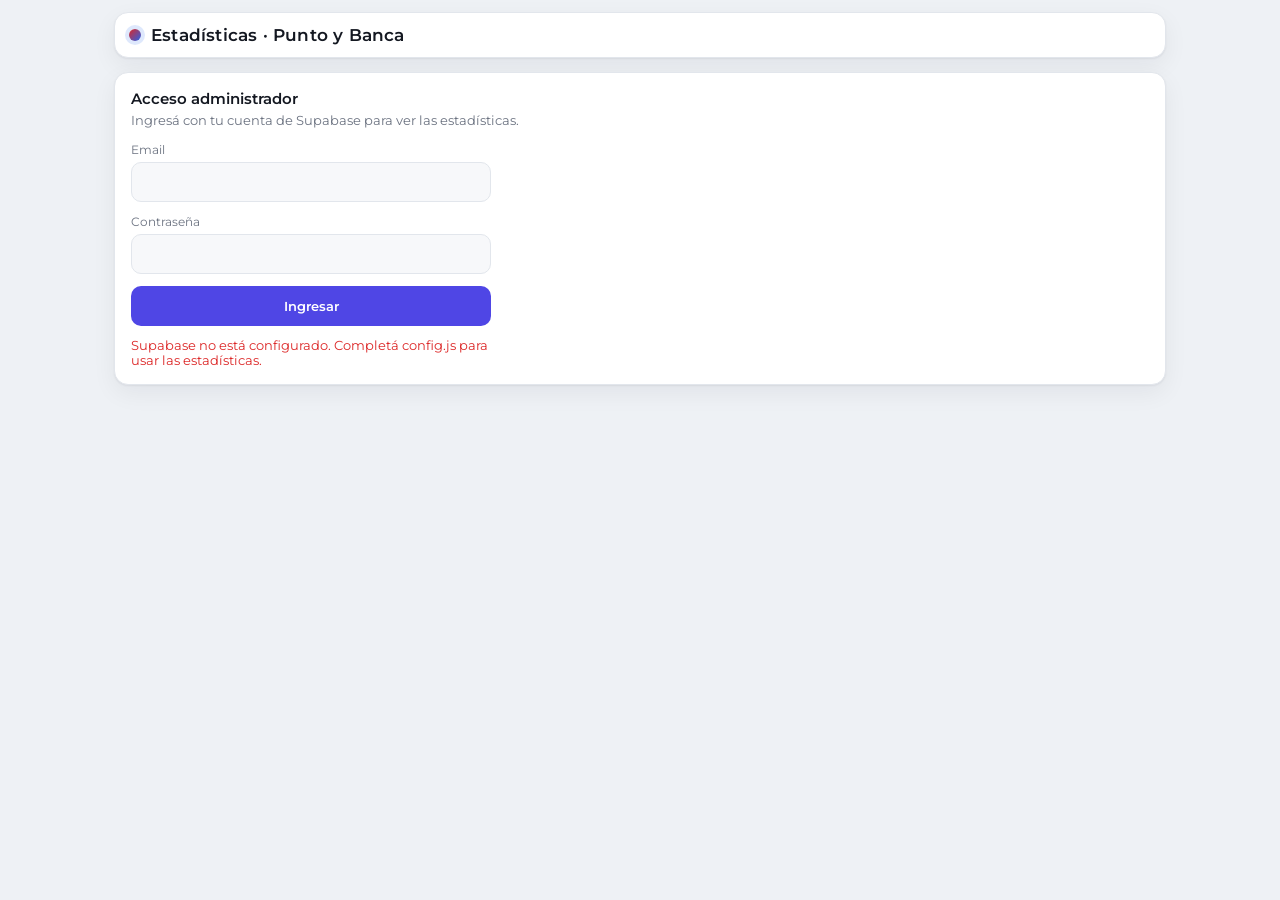
==== admin.html @ eec9d6e6 "Punto y Banca - marcador de sabot con archivado en Supabase y panel admin" ====
<!DOCTYPE html>
<html lang="es">
<head>
  <meta charset="UTF-8" />
  <meta name="viewport" content="width=device-width, initial-scale=1.0" />
  <meta name="robots" content="noindex, nofollow" />
  <meta name="theme-color" content="#0f1115" />
  <title>Punto y Banca · Estadísticas</title>

  <link rel="preconnect" href="https://fonts.googleapis.com" />
  <link rel="preconnect" href="https://fonts.gstatic.com" crossorigin />
  <link href="https://fonts.googleapis.com/css2?family=Montserrat:wght@400;500;600;700&display=swap" rel="stylesheet" />
  <link rel="stylesheet" href="styles.css" />
</head>
<body>
  <div class="admin">
    <header class="topbar">
      <div class="brand">
        <span class="brand-dot" aria-hidden="true"></span>
        <h1>Estadísticas · Punto y Banca</h1>
      </div>
      <div class="topbar-actions">
        <button id="btnReload" class="icon-btn" type="button" title="Recargar datos" hidden>↻</button>
        <button id="btnExport" class="icon-btn" type="button" title="Exportar CSV" hidden>CSV</button>
        <button id="btnLogout" class="icon-btn" type="button" title="Cerrar sesión" hidden>Salir</button>
      </div>
    </header>

    <!-- LOGIN -->
    <section class="card" id="loginView">
      <h2 class="card-title">Acceso administrador</h2>
      <p class="card-sub" id="loginSub">Ingresá con tu cuenta de Supabase para ver las estadísticas.</p>
      <form id="loginForm" class="form">
        <label class="field">
          <span>Email</span>
          <input type="email" id="email" autocomplete="username" required />
        </label>
        <label class="field">
          <span>Contraseña</span>
          <input type="password" id="password" autocomplete="current-password" required />
        </label>
        <button type="submit" class="btn btn-primary" id="loginBtn">Ingresar</button>
        <p class="form-msg" id="loginMsg" role="alert"></p>
      </form>
    </section>

    <!-- DASHBOARD -->
    <section id="dashView" hidden>
      <div class="kpis" id="kpis"></div>

      <div class="grid-2">
        <div class="card">
          <h2 class="card-title">Por dispositivo</h2>
          <div class="table-scroll">
            <table class="data-table" id="deviceTable"></table>
          </div>
        </div>
        <div class="card">
          <h2 class="card-title">Evolución por día</h2>
          <div class="bars" id="dayBars"></div>
        </div>
      </div>

      <div class="card">
        <h2 class="card-title">Tableros recientes</h2>
        <div class="table-scroll">
          <table class="data-table" id="boardsTable"></table>
        </div>
      </div>
    </section>
  </div>

  <div class="toast" id="toast" role="status" aria-live="polite" hidden></div>

  <script src="config.js"></script>
  <script src="supabase.js"></script>
  <script src="admin.js"></script>
</body>
</html>
---- styles.css ----
/* =============================================================
   Punto y Banca 2.0 — Estilos
   ============================================================= */

:root {
  --bg: #eef1f5;
  --surface: #ffffff;
  --surface-2: #f7f8fa;
  --text: #141821;
  --muted: #6b7280;
  --border: #e2e6ec;
  --shadow: 0 1px 2px rgba(16, 24, 40, .06), 0 8px 24px rgba(16, 24, 40, .06);

  --p: #2563eb;        /* Punto  */
  --b: #dc2626;        /* Banca  */
  --a: #16a34a;        /* Ancar  */
  --accent: #4f46e5;

  --cell: #ffffff;
  --cell-border: #e2e6ec;
  --cell-empty: #f3f5f9;

  --radius: 14px;
  --radius-sm: 9px;
  --anim: 190ms;
}

body.dark {
  --bg: #0d0f13;
  --surface: #161a21;
  --surface-2: #1c212b;
  --text: #e8ebf0;
  --muted: #98a1b3;
  --border: #262c38;
  --shadow: 0 1px 2px rgba(0, 0, 0, .4), 0 10px 30px rgba(0, 0, 0, .35);

  --p: #3b82f6;
  --b: #ef4444;
  --a: #22c55e;
  --accent: #818cf8;

  --cell: #1b2029;
  --cell-border: #2a3140;
  --cell-empty: #14181f;
}

* { box-sizing: border-box; }

html, body { height: 100%; }

body {
  margin: 0;
  font-family: 'Montserrat', -apple-system, BlinkMacSystemFont, 'Segoe UI', system-ui, sans-serif;
  background: var(--bg);
  color: var(--text);
  -webkit-font-smoothing: antialiased;
  -webkit-tap-highlight-color: transparent;
  transition: background var(--anim) ease, color var(--anim) ease;
}

h1 { font-size: 1.05rem; margin: 0; font-weight: 600; letter-spacing: .2px; }

button { font-family: inherit; cursor: pointer; }

/* ===================== LAYOUT ===================== */
.app {
  max-width: 1080px;
  margin: 0 auto;
  padding: 12px 14px calc(92px + env(safe-area-inset-bottom));
  display: grid;
  grid-template-columns: 1fr 300px;
  grid-template-areas:
    "topbar topbar"
    "board  panel";
  gap: 14px;
  align-items: start;
}

/* ===================== TOPBAR ===================== */
.topbar {
  grid-area: topbar;
  display: flex;
  align-items: center;
  justify-content: space-between;
  background: var(--surface);
  border: 1px solid var(--border);
  border-radius: var(--radius);
  padding: 12px 14px;
  box-shadow: var(--shadow);
}
.brand { display: flex; align-items: center; gap: 10px; }
.brand-dot {
  width: 12px; height: 12px; border-radius: 50%;
  background: linear-gradient(135deg, var(--b), var(--p));
  box-shadow: 0 0 0 4px color-mix(in srgb, var(--p) 15%, transparent);
}
.topbar-actions { display: flex; align-items: center; gap: 8px; }

.icon-btn {
  border: 1px solid var(--border);
  background: var(--surface-2);
  color: var(--text);
  height: 38px; min-width: 38px;
  padding: 0 12px;
  border-radius: 10px;
  font-size: .95rem; font-weight: 600;
  transition: transform var(--anim) ease, background var(--anim) ease, border-color var(--anim) ease;
}
.icon-btn:hover { transform: translateY(-1px); }
.icon-btn:active { transform: translateY(0) scale(.97); }
.icon-btn-accent { background: var(--accent); border-color: var(--accent); color: #fff; }

.sync-badge {
  font-size: .7rem; font-weight: 600;
  color: #92400e; background: #fef3c7;
  border-radius: 999px; padding: 4px 9px;
}
body.dark .sync-badge { color: #fde68a; background: #422006; }

/* ===================== TABLERO ===================== */
.board-wrap {
  grid-area: board;
  background: var(--surface);
  border: 1px solid var(--border);
  border-radius: var(--radius);
  padding: 10px;
  box-shadow: var(--shadow);
  overflow: hidden;
}
.board {
  display: grid;
  grid-template-columns: repeat(6, 1fr);
  gap: 3px;
}
/* columnas: bloque1 (P,B) bloque2 (P,B) bloque3 (P,B) */
.cell {
  position: relative;
  min-height: 28px;
  border: 1px solid var(--cell-border);
  background: var(--cell-empty);
  border-radius: var(--radius-sm);
  padding: 0;
  color: var(--muted);
  display: grid;
  place-items: center;
  font-weight: 600;
  font-size: .72rem;
  transition: background var(--anim) ease, border-color var(--anim) ease, transform var(--anim) ease;
}
.cell:focus-visible { outline: 2px solid var(--accent); outline-offset: 1px; }
.cell.filled { cursor: pointer; color: #fff; border-color: transparent; }
.cell.filled.p { background: var(--p); }
.cell.filled.b { background: var(--b); }
.cell.filled.tie { background: var(--a); }
.cell.filled:hover { filter: brightness(1.08); }
.cell .cell-score { pointer-events: none; line-height: 1; }

/* Animación sutil al marcar */
@keyframes pop-in {
  0%   { transform: scale(.55); opacity: 0; }
  60%  { transform: scale(1.09); opacity: 1; }
  100% { transform: scale(1); }
}
.cell.pop { animation: pop-in var(--anim) cubic-bezier(.34, 1.56, .64, 1); }

@keyframes fade-out {
  from { opacity: 1; transform: scale(1); }
  to   { opacity: 0; transform: scale(.7); }
}
.cell.fade { animation: fade-out 160ms ease forwards; }

@keyframes score-in {
  from { opacity: 0; transform: scale(.5); }
  to   { opacity: 1; transform: scale(1); }
}
.cell-score.enter { animation: score-in 170ms ease; }

/* ===================== PANEL ===================== */
.panel {
  grid-area: panel;
  display: flex;
  flex-direction: column;
  gap: 12px;
}
.counters {
  display: grid;
  grid-template-columns: 1fr 1fr;
  gap: 8px;
}
.counter {
  background: var(--surface);
  border: 1px solid var(--border);
  border-radius: var(--radius);
  padding: 10px 12px;
  box-shadow: var(--shadow);
  display: flex;
  flex-direction: column;
  gap: 2px;
}
.counter-label { font-size: .68rem; color: var(--muted); text-transform: uppercase; letter-spacing: .06em; }
.counter-value { font-size: 1.5rem; font-weight: 700; line-height: 1; }
.counter-p .counter-value { color: var(--p); }
.counter-b .counter-value { color: var(--b); }
.counter-a .counter-value { color: var(--a); }

.mini-stats {
  background: var(--surface);
  border: 1px solid var(--border);
  border-radius: var(--radius);
  padding: 12px;
  box-shadow: var(--shadow);
  font-size: .82rem;
}
.mini-stats .ms-row {
  display: flex; justify-content: space-between; gap: 8px;
  padding: 5px 0; border-bottom: 1px dashed var(--border);
}
.mini-stats .ms-row:last-child { border-bottom: none; }
.mini-stats .ms-key { color: var(--muted); }
.mini-stats .ms-val { font-weight: 600; }
.ms-bar { height: 6px; border-radius: 999px; background: var(--cell-empty); overflow: hidden; margin-top: 6px; display: flex; }
.ms-bar span { display: block; height: 100%; transition: width var(--anim) ease; }

.panel-actions { display: grid; grid-template-columns: 1fr 1fr; gap: 8px; }

.btn {
  border-radius: 10px;
  border: 1px solid transparent;
  padding: 10px 12px;
  font-size: .84rem;
  font-weight: 600;
  transition: transform var(--anim) ease, background var(--anim) ease, filter var(--anim) ease;
  min-height: 40px;
}
.btn:hover { transform: translateY(-1px); }
.btn:active { transform: translateY(0) scale(.98); }
.btn-primary { background: var(--accent); color: #fff; }
.btn-primary:hover { filter: brightness(1.06); }
.btn-ghost { background: var(--surface-2); border-color: var(--border); color: var(--text); }
.btn-danger { background: var(--b); color: #fff; }
#btnNew { grid-column: 1 / -1; }

/* ===================== CONTROLES (footer) ===================== */
.controls {
  position: fixed;
  left: 50%;
  bottom: calc(14px + env(safe-area-inset-bottom));
  transform: translateX(-50%);
  display: flex;
  gap: 10px;
  background: var(--surface);
  border: 1px solid var(--border);
  border-radius: 18px;
  padding: 8px;
  box-shadow: var(--shadow);
  z-index: 40;
}
.ctrl {
  width: 60px; height: 54px;
  border-radius: 13px;
  border: none;
  color: #fff;
  font-size: 1.25rem;
  font-weight: 700;
  transition: transform var(--anim) ease, filter var(--anim) ease;
}
.ctrl:hover { transform: translateY(-2px); }
.ctrl:active { transform: translateY(0) scale(.94); }
.ctrl:focus-visible { outline: 2px solid var(--accent); outline-offset: 2px; }
.ctrl-p { background: var(--p); }
.ctrl-b { background: var(--b); }
.ctrl-a { background: var(--a); }
.ctrl-back { background: var(--surface-2); color: var(--text); border: 1px solid var(--border); }

/* ===================== MODALES ===================== */
.modal {
  position: fixed; inset: 0;
  background: rgba(8, 10, 14, .55);
  backdrop-filter: blur(3px);
  display: grid; place-items: center;
  padding: 18px;
  z-index: 100;
  animation: modal-fade 160ms ease;
}
@keyframes modal-fade { from { opacity: 0; } to { opacity: 1; } }

.modal-card {
  background: var(--surface);
  border: 1px solid var(--border);
  border-radius: 18px;
  padding: 18px;
  width: 100%;
  max-width: 380px;
  box-shadow: 0 24px 60px rgba(0, 0, 0, .35);
  animation: modal-pop 180ms cubic-bezier(.34, 1.4, .64, 1);
}
@keyframes modal-pop { from { transform: translateY(10px) scale(.97); opacity: .6; } to { transform: none; opacity: 1; } }

.modal-title { margin: 0 0 12px; font-weight: 600; font-size: 1rem; }
.modal-actions { display: flex; gap: 8px; justify-content: flex-end; margin-top: 14px; }
.modal-actions .btn { flex: 0 0 auto; padding-inline: 18px; }

.info-card { max-width: 460px; }
.info-body { font-size: .85rem; line-height: 1.6; color: var(--text); white-space: pre-line; max-height: 60vh; overflow: auto; }
.info-body h3 { margin: 12px 0 4px; font-size: .85rem; }
.info-body ul { margin: 4px 0; padding-left: 18px; }

/* ===================== TECLADO ===================== */
.keypad-card { max-width: 320px; }
.keypad-display {
  text-align: center;
  font-size: 2.6rem;
  font-weight: 700;
  padding: 10px;
  margin-bottom: 12px;
  border-radius: var(--radius);
  background: var(--surface-2);
  border: 1px solid var(--border);
  min-height: 68px;
}
.keypad-grid { display: grid; grid-template-columns: repeat(3, 1fr); gap: 8px; }
.keypad-grid button {
  height: 54px;
  border-radius: 12px;
  border: 1px solid var(--border);
  background: var(--surface-2);
  color: var(--text);
  font-size: 1.3rem;
  font-weight: 600;
  transition: transform var(--anim) ease, background var(--anim) ease;
}
.keypad-grid button:hover { background: var(--cell-empty); }
.keypad-grid button:active { transform: scale(.94); }
.keypad-grid button.zero { grid-column: span 3; }

/* ===================== QR ===================== */
.qr-box {
  display: grid; place-items: center;
  background: #fff; border-radius: 14px;
  padding: 12px; margin: 0 auto 10px;
  width: max-content; max-width: 100%;
}
.qr-box img, .qr-box canvas, .qr-box svg { display: block; max-width: 100%; height: auto; }
.qr-url {
  font-size: .72rem; color: var(--muted);
  text-align: center; word-break: break-all; margin: 0;
}

/* ===================== TOAST ===================== */
.toast {
  position: fixed;
  left: 50%;
  bottom: calc(96px + env(safe-area-inset-bottom));
  transform: translateX(-50%);
  background: #14181f;
  color: #fff;
  padding: 11px 16px;
  border-radius: 12px;
  font-size: .82rem;
  font-weight: 500;
  box-shadow: 0 12px 30px rgba(0, 0, 0, .35);
  z-index: 120;
  max-width: 90vw;
  text-align: center;
  animation: toast-in 180ms ease;
}
@keyframes toast-in { from { opacity: 0; transform: translate(-50%, 8px); } to { opacity: 1; transform: translate(-50%, 0); } }
.toast.warn { background: #92400e; }

/* ===================== RESPONSIVE ===================== */
@media (max-width: 820px) {
  .app {
    grid-template-columns: 1fr;
    grid-template-areas:
      "topbar"
      "board"
      "panel";
    padding-bottom: calc(96px + env(safe-area-inset-bottom));
  }
  .panel { flex-direction: column; }
  .counters { grid-template-columns: repeat(4, 1fr); }
  .counter-value { font-size: 1.25rem; }
  .panel-actions { grid-template-columns: repeat(2, 1fr); }
}

@media (max-width: 480px) {
  .app { padding: 10px 10px calc(96px + env(safe-area-inset-bottom)); gap: 10px; }
  .brand h1 { font-size: .95rem; }
  .board { gap: 2px; }
  .cell { font-size: .62rem; border-radius: 7px; }
  .counters { grid-template-columns: repeat(2, 1fr); }
  .ctrl { width: 56px; height: 50px; }
}

/* =============================================================
   PANEL ADMIN
   ============================================================= */
.admin {
  max-width: 1080px;
  margin: 0 auto;
  padding: 12px 14px 40px;
  display: flex;
  flex-direction: column;
  gap: 14px;
}

.card {
  background: var(--surface);
  border: 1px solid var(--border);
  border-radius: var(--radius);
  padding: 16px;
  box-shadow: var(--shadow);
}
.card-title { margin: 0 0 4px; font-size: .95rem; font-weight: 600; }
.card-sub { margin: 0 0 14px; font-size: .82rem; color: var(--muted); }

/* Login */
.form { display: flex; flex-direction: column; gap: 12px; max-width: 360px; }
.field { display: flex; flex-direction: column; gap: 5px; font-size: .78rem; color: var(--muted); }
.field input {
  font-family: inherit;
  font-size: .9rem;
  padding: 10px 12px;
  border-radius: 10px;
  border: 1px solid var(--border);
  background: var(--surface-2);
  color: var(--text);
}
.field input:focus { outline: 2px solid var(--accent); outline-offset: 1px; border-color: transparent; }
.form-msg { font-size: .8rem; color: var(--b); margin: 0; min-height: 1em; }

/* KPIs */
.kpis {
  display: grid;
  grid-template-columns: repeat(auto-fit, minmax(140px, 1fr));
  gap: 10px;
}
.kpi {
  background: var(--surface);
  border: 1px solid var(--border);
  border-radius: var(--radius);
  padding: 12px 14px;
  box-shadow: var(--shadow);
  display: flex; flex-direction: column; gap: 3px;
}
.kpi-label { font-size: .7rem; color: var(--muted); text-transform: uppercase; letter-spacing: .05em; }
.kpi-value { font-size: 1.5rem; font-weight: 700; line-height: 1.1; }
.kpi-sub { font-size: .72rem; color: var(--muted); }

/* Grid */
.grid-2 { display: grid; grid-template-columns: 1fr 1fr; gap: 14px; margin: 14px 0; }

/* Tablas */
.table-scroll { overflow: auto; max-height: 60vh; }
.data-table { width: 100%; border-collapse: collapse; font-size: .82rem; }
.data-table th, .data-table td {
  text-align: left;
  padding: 8px 10px;
  border-bottom: 1px solid var(--border);
  white-space: nowrap;
}
.data-table th {
  position: sticky; top: 0;
  background: var(--surface);
  color: var(--muted);
  font-weight: 600;
  font-size: .72rem;
  text-transform: uppercase;
  letter-spacing: .04em;
}
.data-table tbody tr:hover { background: var(--surface-2); }
.data-table .mono { font-family: ui-monospace, SFMono-Regular, Menlo, monospace; font-size: .78rem; }
.data-table .empty, .empty { color: var(--muted); text-align: center; padding: 18px; font-size: .82rem; }

/* Barras */
.bars { display: flex; flex-direction: column; gap: 8px; }
.bar-row { display: grid; grid-template-columns: 48px 1fr 40px; align-items: center; gap: 8px; font-size: .78rem; }
.bar-day { color: var(--muted); }
.bar-track { height: 16px; background: var(--cell-empty); border-radius: 999px; overflow: hidden; }
.bar-fill { display: block; height: 100%; background: linear-gradient(90deg, var(--p), var(--accent)); border-radius: 999px; transition: width var(--anim) ease; }
.bar-val { text-align: right; font-weight: 600; }

@media (max-width: 820px) {
  .grid-2 { grid-template-columns: 1fr; }
}

/* ===================== ACCESIBILIDAD ===================== */
@media (prefers-reduced-motion: reduce) {
  *, *::before, *::after {
    animation-duration: .001ms !important;
    animation-iteration-count: 1 !important;
    transition-duration: .001ms !important;
  }
}
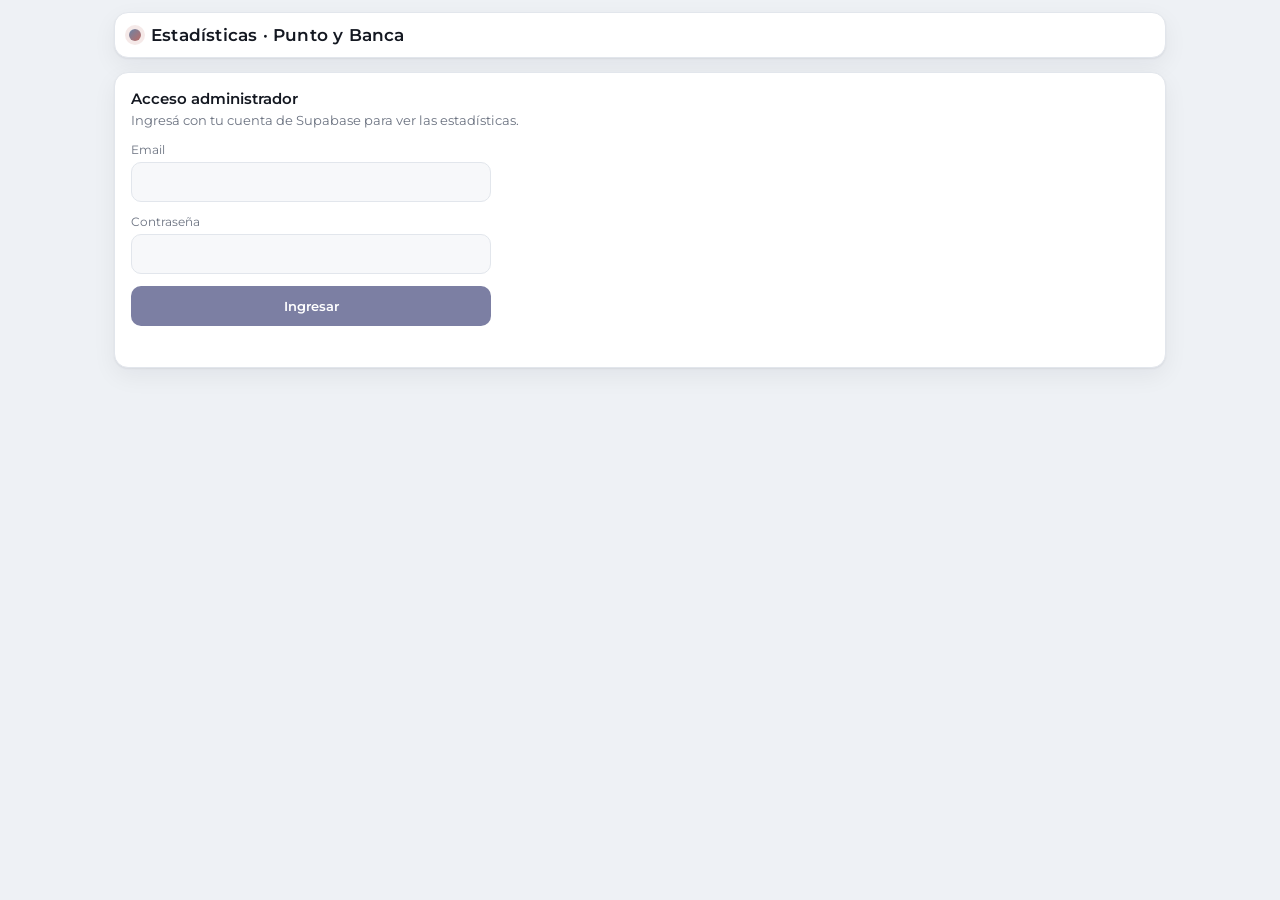
==== commit 84a2a300: "a11y: foco en modales, etiquetas del panel admin y tablas accesibles - index.html/app.js: el tablero" ====
--- a/admin.html
+++ b/admin.html
@@ -20,9 +20,9 @@
         <h1>Estadísticas · Punto y Banca</h1>
       </div>
       <div class="topbar-actions">
-        <button id="btnReload" class="icon-btn" type="button" title="Recargar datos" hidden>↻</button>
-        <button id="btnExport" class="icon-btn" type="button" title="Exportar CSV" hidden>CSV</button>
-        <button id="btnLogout" class="icon-btn" type="button" title="Cerrar sesión" hidden>Salir</button>
+        <button id="btnReload" class="icon-btn" type="button" title="Recargar datos" aria-label="Recargar datos" hidden>↻</button>
+        <button id="btnExport" class="icon-btn" type="button" title="Exportar CSV" aria-label="Exportar CSV" hidden>CSV</button>
+        <button id="btnLogout" class="icon-btn" type="button" title="Cerrar sesión" aria-label="Cerrar sesión" hidden>Salir</button>
       </div>
     </header>
 
--- a/styles.css
+++ b/styles.css
@@ -1,5 +1,5 @@
 /* =============================================================
-   Punto y Banca 2.0 — Estilos
+   Punto y Banca — Estilos
    ============================================================= */
 
 :root {
@@ -11,10 +11,11 @@
   --border: #e2e6ec;
   --shadow: 0 1px 2px rgba(16, 24, 40, .06), 0 8px 24px rgba(16, 24, 40, .06);
 
-  --p: #2563eb;        /* Punto  */
-  --b: #dc2626;        /* Banca  */
-  --a: #16a34a;        /* Ancar  */
-  --accent: #4f46e5;
+  --p: #bd6b64;        /* Punto (rojo suavizado)  */
+  --b: #6a84a6;        /* Banca (azul suavizado)  */
+  --a: #67916f;        /* Ancar (verde suavizado) */
+  --accent: #7c7fa3;
+  --danger: #b5655e;   /* Alertas y botón de peligro (independiente de P/B/A) */
 
   --cell: #ffffff;
   --cell-border: #e2e6ec;
@@ -34,10 +35,11 @@
   --border: #262c38;
   --shadow: 0 1px 2px rgba(0, 0, 0, .4), 0 10px 30px rgba(0, 0, 0, .35);
 
-  --p: #3b82f6;
-  --b: #ef4444;
-  --a: #22c55e;
-  --accent: #818cf8;
+  --p: #bd6b64;
+  --b: #6a84a6;
+  --a: #67916f;
+  --accent: #a2a5d4;
+  --danger: #b5655e;
 
   --cell: #1b2029;
   --cell-border: #2a3140;
@@ -61,6 +63,30 @@
 h1 { font-size: 1.05rem; margin: 0; font-weight: 600; letter-spacing: .2px; }
 
 button { font-family: inherit; cursor: pointer; }
+
+/* Foco visible para navegación por teclado en todo lo interactivo. Las reglas
+   más específicas (.cell:focus-visible, .ctrl:focus-visible,
+   .field input:focus) de más abajo siguen ganando por especificidad. */
+button:focus-visible,
+a:focus-visible {
+  outline: 2px solid var(--accent);
+  outline-offset: 2px;
+}
+
+/* Texto sólo para lectores de pantalla: se oculta sin sacarlo del árbol
+   accesible (usado en <caption> de tablas, ids truncados y unidades). */
+.sr-only {
+  position: absolute;
+  width: 1px;
+  height: 1px;
+  padding: 0;
+  margin: -1px;
+  overflow: hidden;
+  clip: rect(0 0 0 0);
+  clip-path: inset(50%);
+  white-space: nowrap;
+  border: 0;
+}
 
 /* ===================== LAYOUT ===================== */
 .app {
@@ -237,7 +263,7 @@
 .btn-primary { background: var(--accent); color: #fff; }
 .btn-primary:hover { filter: brightness(1.06); }
 .btn-ghost { background: var(--surface-2); border-color: var(--border); color: var(--text); }
-.btn-danger { background: var(--b); color: #fff; }
+.btn-danger { background: var(--danger); color: #fff; }
 #btnNew { grid-column: 1 / -1; }
 
 /* ===================== CONTROLES (footer) ===================== */
@@ -273,6 +299,10 @@
 .ctrl-back { background: var(--surface-2); color: var(--text); border: 1px solid var(--border); }
 
 /* ===================== MODALES ===================== */
+/* El atributo hidden siempre debe ganar, incluso sobre .modal { display: grid }.
+   Sin esta regla los diálogos nunca se ocultan y sus botones "no hacen nada". */
+[hidden] { display: none !important; }
+
 .modal {
   position: fixed; inset: 0;
   background: rgba(8, 10, 14, .55);
@@ -332,19 +362,6 @@
 .keypad-grid button:hover { background: var(--cell-empty); }
 .keypad-grid button:active { transform: scale(.94); }
 .keypad-grid button.zero { grid-column: span 3; }
-
-/* ===================== QR ===================== */
-.qr-box {
-  display: grid; place-items: center;
-  background: #fff; border-radius: 14px;
-  padding: 12px; margin: 0 auto 10px;
-  width: max-content; max-width: 100%;
-}
-.qr-box img, .qr-box canvas, .qr-box svg { display: block; max-width: 100%; height: auto; }
-.qr-url {
-  font-size: .72rem; color: var(--muted);
-  text-align: center; word-break: break-all; margin: 0;
-}
 
 /* ===================== TOAST ===================== */
 .toast {
@@ -427,7 +444,7 @@
   color: var(--text);
 }
 .field input:focus { outline: 2px solid var(--accent); outline-offset: 1px; border-color: transparent; }
-.form-msg { font-size: .8rem; color: var(--b); margin: 0; min-height: 1em; }
+.form-msg { font-size: .8rem; color: var(--danger); margin: 0; min-height: 1em; }
 
 /* KPIs */
 .kpis {
